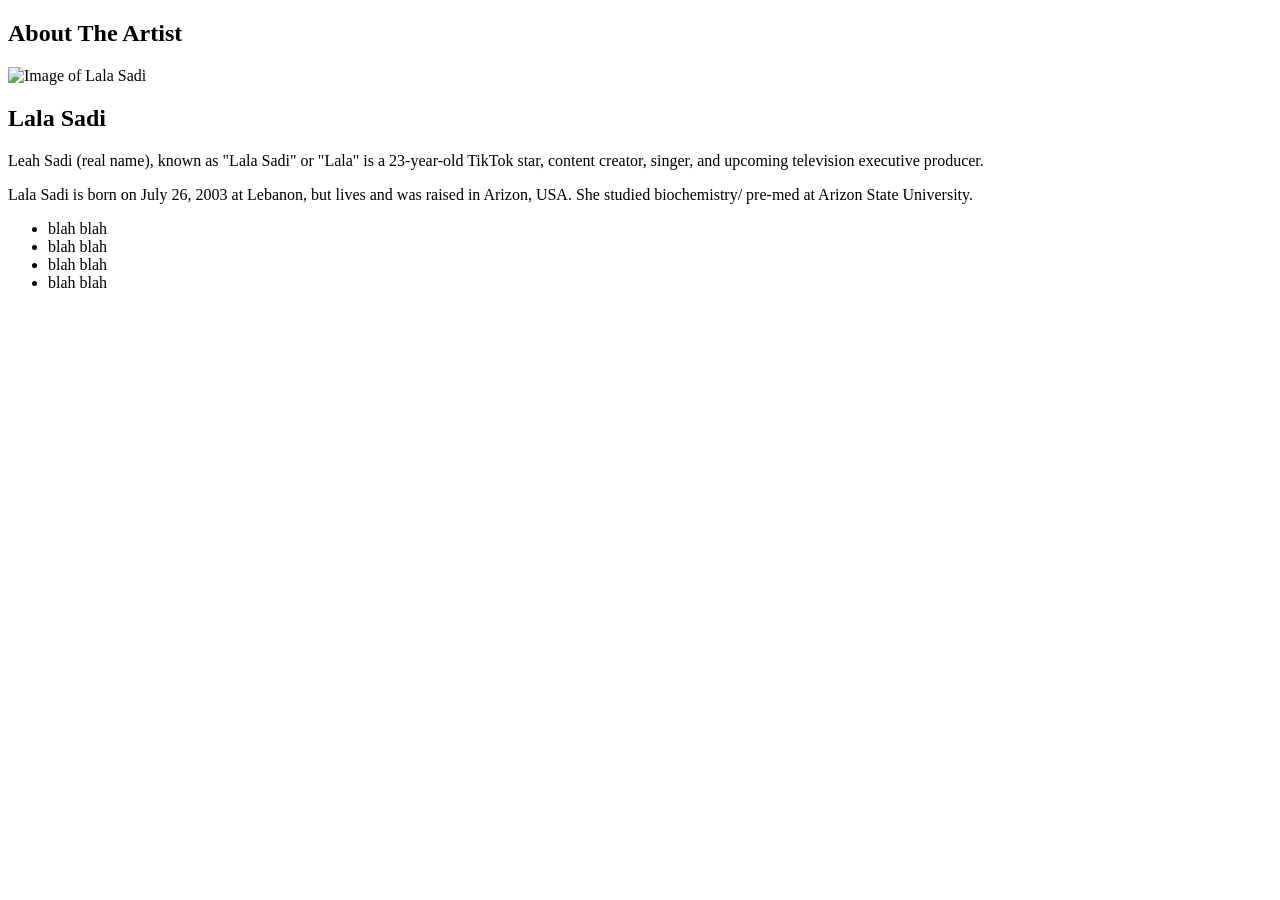
==== DIBDIB Wireframe/index.html @ b2375056 "Add files via upload" ====
<!DOCTYPE html>
<html lang="en">

<head>
    <meta charset="UTF-8">
    <meta name="viewport" content="width=device-width, initial-scale=1.0">
    <title>DIBDIB Wireframe</title>
    <link rel="stylesheet" href="style.css">
</head>

<body>
    <article class="card">
        <div class="cover">
            <h1>About The Artist</h1>
        </div>
        <img src="http://encrypted-tbn0.gstatic.com/images?q=tbn:ANd9GcQJ2iNrMkQKfmOS0ZQY5s1VMKMvmSIEHA1CoNfXANzhSQ&s=10"
            alt="Image of Lala Sadi">

        <div>
            <h2>Lala Sadi</h2>
            <p class="subtitle">
                Leah Sadi (real name), known as "Lala Sadi" or "Lala" is a 23-year-old TikTok star, content creator,
                singer, and upcoming television executive producer.
            </p>
            <p>Lala Sadi is born on July 26, 2003 at Lebanon, but lives and was raised in Arizon, USA. She studied
                biochemistry/ pre-med at Arizon State University.
            </p>

            <ul>
                <li>blah blah</li>
                <li>blah blah</li>
                <li>blah blah</li>
                <li>blah blah</li>
            </ul>
        </div>
    </article>

</body>

</html>
---- DIBDIB Wireframe/style.css ----
.cover {
    background-image:
     url(https://variety.com/2026/tv/news/lala-sadii-disney-channel-show-1236829199/);
}
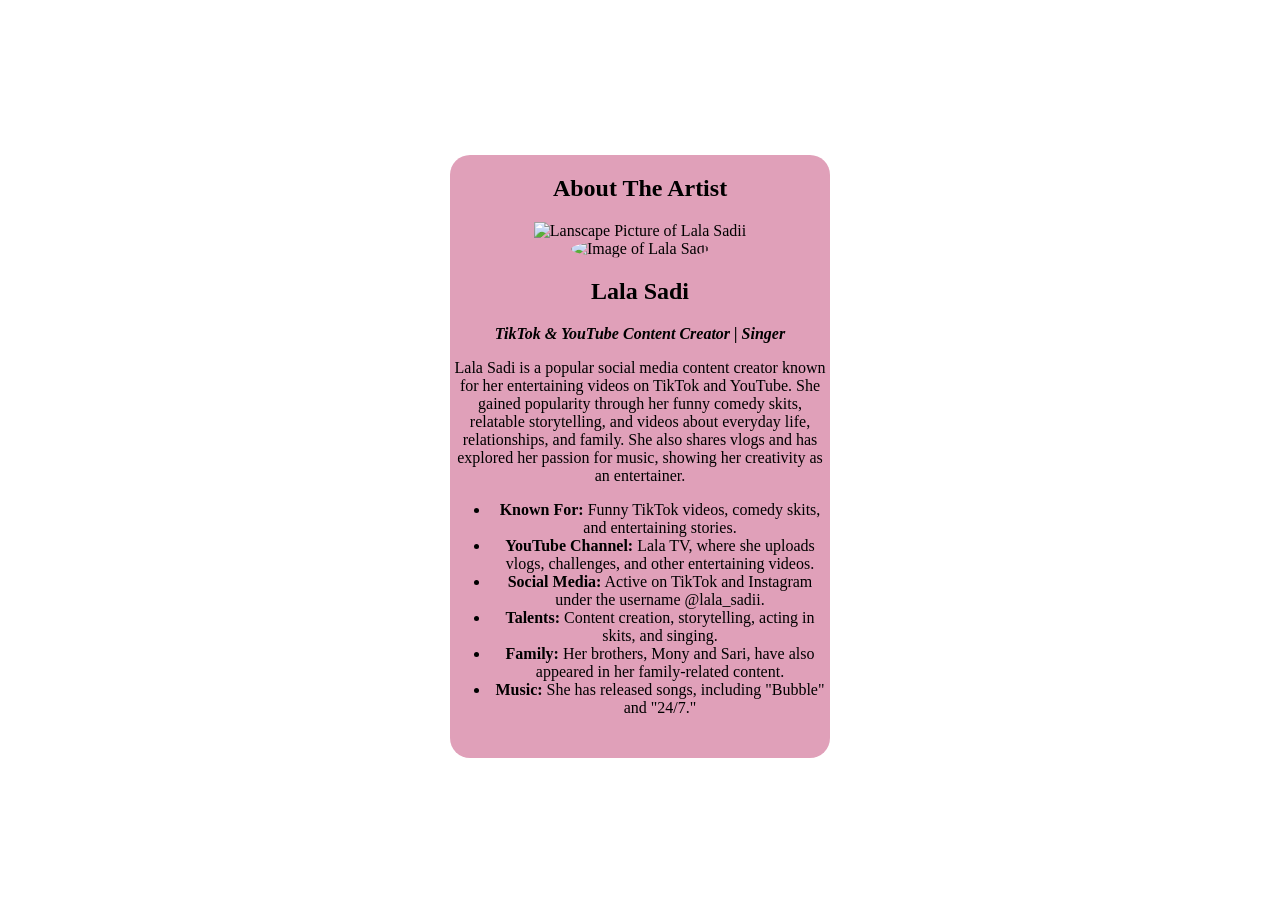
==== commit 04652746: "Add files via upload" ====
--- a/DIBDIB Wireframe/index.html
+++ b/DIBDIB Wireframe/index.html
@@ -11,26 +11,36 @@
 <body>
     <article class="card">
         <div class="cover">
+
+        <!--Cover Photo of artist-->
             <h1>About The Artist</h1>
+            <img src="https://i.pinimg.com/1200x/a1/88/7e/a1887e3b7eb34ca1cf426a8d4f020640.jpg"
+                alt="Lanscape Picture of Lala Sadii" height="200px">
         </div>
-        <img src="http://encrypted-tbn0.gstatic.com/images?q=tbn:ANd9GcQJ2iNrMkQKfmOS0ZQY5s1VMKMvmSIEHA1CoNfXANzhSQ&s=10"
-            alt="Image of Lala Sadi">
 
-        <div>
+        <!--Profile Picture-->
+        <img src="https://i.pinimg.com/736x/5b/a5/dc/5ba5dc026c3168d0ed87be1ec061e82b.jpg" alt="Image of Lala Sadi"
+            height="200px" class="pp">
+
+        <div class="details">
             <h2>Lala Sadi</h2>
             <p class="subtitle">
-                Leah Sadi (real name), known as "Lala Sadi" or "Lala" is a 23-year-old TikTok star, content creator,
-                singer, and upcoming television executive producer.
+                <b>TikTok & YouTube Content Creator | Singer</b>
             </p>
-            <p>Lala Sadi is born on July 26, 2003 at Lebanon, but lives and was raised in Arizon, USA. She studied
-                biochemistry/ pre-med at Arizon State University.
+            <p>Lala Sadi is a popular social media content creator known for her entertaining videos on TikTok and
+                YouTube. She gained popularity through her funny comedy skits, relatable storytelling, and videos about
+                everyday life, relationships, and family. She also shares vlogs and has explored her passion for music,
+                showing her creativity as an entertainer.
             </p>
 
             <ul>
-                <li>blah blah</li>
-                <li>blah blah</li>
-                <li>blah blah</li>
-                <li>blah blah</li>
+                <li><b>Known For:</b> Funny TikTok videos, comedy skits, and entertaining stories.</li>
+                <li><b>YouTube Channel:</b> Lala TV, where she uploads vlogs, challenges, and other entertaining videos.
+                </li>
+                <li><b>Social Media:</b> Active on TikTok and Instagram under the username @lala_sadii.</li>
+                <li><b>Talents:</b> Content creation, storytelling, acting in skits, and singing.</li>
+                <li><b>Family:</b> Her brothers, Mony and Sari, have also appeared in her family-related content.</li>
+                <li><b>Music:</b> She has released songs, including "Bubble" and "24/7."</li>
             </ul>
         </div>
     </article>
--- a/DIBDIB Wireframe/style.css
+++ b/DIBDIB Wireframe/style.css
@@ -1,4 +1,34 @@
-.cover {
-    background-image:
-     url(https://variety.com/2026/tv/news/lala-sadii-disney-channel-show-1236829199/);
-}+.card{
+    width: 100%;
+    max-width:380px;
+    margin: 5px;
+    border-radius: 20px;
+    overflow: hidden;
+    text-align: center;
+    padding-bottom: 25px;
+    background-color: rgb(224, 160, 185);
+}
+
+.pp{
+   border-radius: 50%; 
+   margin: 0%;
+}
+
+.details{
+    text-align: center;
+}
+
+
+body {
+    margin: 0;
+    padding: 150px;
+    display: flex;
+    justify-content: center;
+    background-image: url(https://i.pinimg.com/1200x/a1/f2/2c/a1f22cccd8ec8f98f6e0856430b2c80d.jpg);
+    background-repeat: no-repeat;
+    background-size: cover;
+}   
+
+.subtitle {
+    font-style: italic;
+}
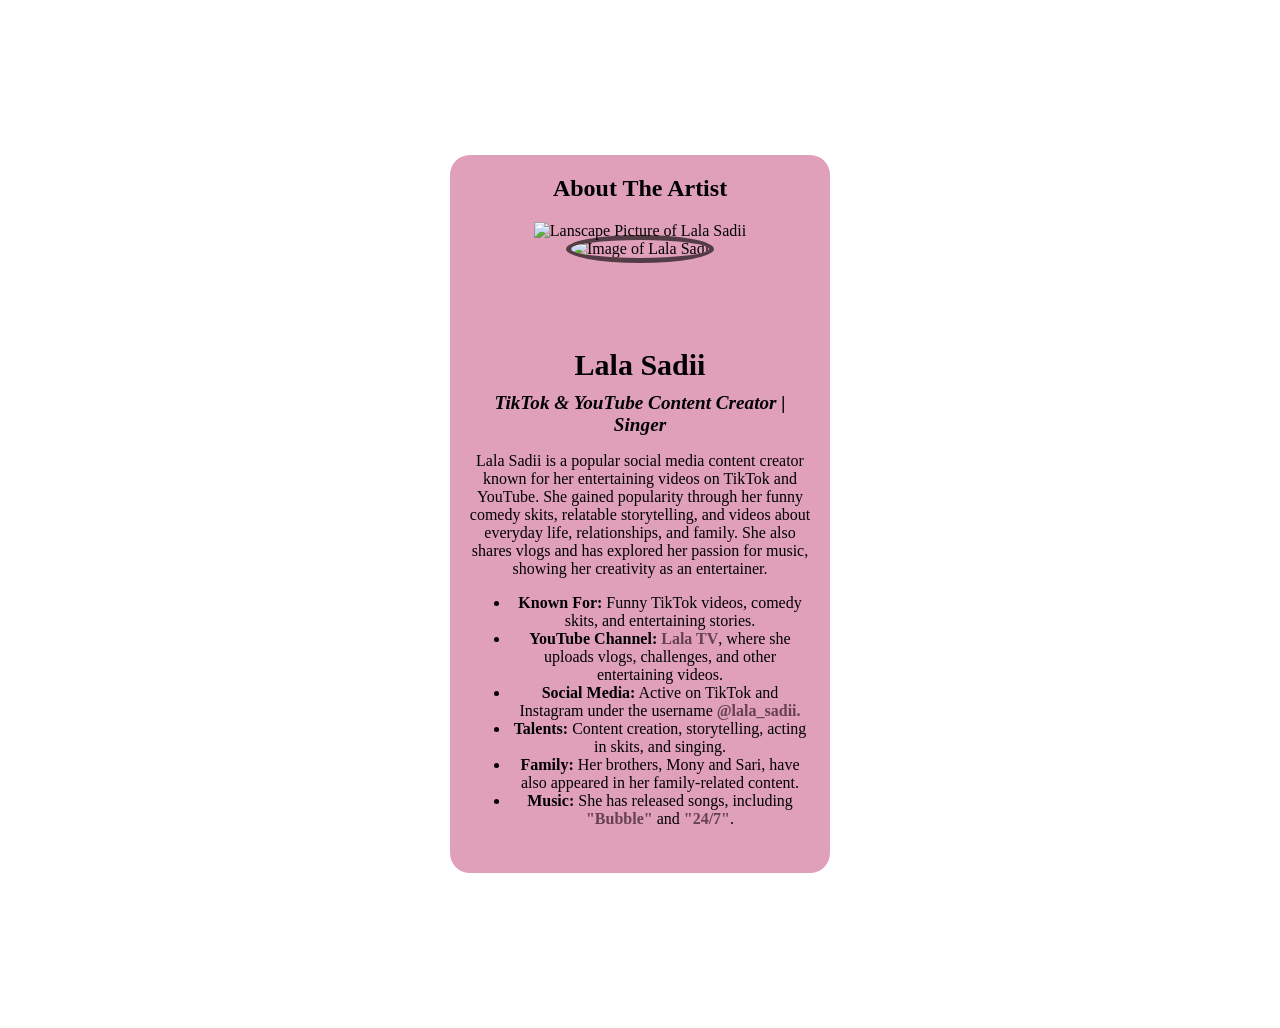
==== commit 4ef2795e: "Add files via upload" ====
--- a/DIBDIB Wireframe/index.html
+++ b/DIBDIB Wireframe/index.html
@@ -12,7 +12,7 @@
     <article class="card">
         <div class="cover">
 
-        <!--Cover Photo of artist-->
+            <!--Cover Photo of artist-->
             <h1>About The Artist</h1>
             <img src="https://i.pinimg.com/1200x/a1/88/7e/a1887e3b7eb34ca1cf426a8d4f020640.jpg"
                 alt="Lanscape Picture of Lala Sadii" height="200px">
@@ -20,27 +20,36 @@
 
         <!--Profile Picture-->
         <img src="https://i.pinimg.com/736x/5b/a5/dc/5ba5dc026c3168d0ed87be1ec061e82b.jpg" alt="Image of Lala Sadi"
-            height="200px" class="pp">
+            height="150px" class="pp">
 
         <div class="details">
-            <h2>Lala Sadi</h2>
+            <h2>Lala Sadii</h2>
             <p class="subtitle">
                 <b>TikTok & YouTube Content Creator | Singer</b>
             </p>
-            <p>Lala Sadi is a popular social media content creator known for her entertaining videos on TikTok and
+            <p class="description">Lala Sadii is a popular social media content creator known for her entertaining videos
+                on TikTok and
                 YouTube. She gained popularity through her funny comedy skits, relatable storytelling, and videos about
                 everyday life, relationships, and family. She also shares vlogs and has explored her passion for music,
                 showing her creativity as an entertainer.
             </p>
 
-            <ul>
+            <ul class="bullets">
                 <li><b>Known For:</b> Funny TikTok videos, comedy skits, and entertaining stories.</li>
-                <li><b>YouTube Channel:</b> Lala TV, where she uploads vlogs, challenges, and other entertaining videos.
+                <li><b>YouTube Channel:</b> <a href="https://www.youtube.com/channel/UC34Rt4YFAwwOz-7oXJ07Z8w" title="Lala Sadii Youtube Channel" target="_blank">Lala
+                        TV</a>, where she uploads vlogs, challenges, and other entertaining videos.
                 </li>
-                <li><b>Social Media:</b> Active on TikTok and Instagram under the username @lala_sadii.</li>
+                <li><b>Social Media:</b> Active on TikTok and Instagram under the username
+                    <a href="https://www.instagram.com/lala_sadii/?hl=en" title="Official Lala Sadii Instagram Account" target="_blank">@lala_sadii.</a>
+                </li>
                 <li><b>Talents:</b> Content creation, storytelling, acting in skits, and singing.</li>
                 <li><b>Family:</b> Her brothers, Mony and Sari, have also appeared in her family-related content.</li>
-                <li><b>Music:</b> She has released songs, including "Bubble" and "24/7."</li>
+                <li><b>Music:</b> She has released songs, including
+                    <a
+                        href="https://www.google.com/search?q=lala+sadii+buble+mv+youtube+channel&sca_esv=a42a20dbe0a45f74&rlz=1C1YTUH_enPH1240&biw=891&bih=896&sxsrf=AKL5yDjZFdboK2Zzr0QFow-denX8oj5sGA%3A1794377089590&ei=gQX0aoDBI_23hvcPs4yLkAY&oq=lala+sadii+buble+mv&gs_lp=[base64]&sclient=gws-wiz-serp#fpstate=ive&vld=cid:5248169a,vid:Yk9EZxdjejI,st:0" title="Bubble Music Video" target="_blank">"Bubble"</a>
+                    and <a
+                        href="https://www.google.com/search?q=lala+sadii+24%2F7+mv+youtube+channel&sca_esv=a42a20dbe0a45f74&rlz=1C1YTUH_enPH1240&biw=891&bih=896&sxsrf=AKL5yDiw_8z6gTnA1tzO1yFRuIpoK1Wa4A%3A1794377213066&ei=_QX0apTBA7ydhvcP3cjMoAk&uact=5&oq=lala+sadii+24%2F7+mv+youtube+channel&gs_lp=[base64]&sclient=gws-wiz-serp#fpstate=ive&vld=cid:c8ecb9fd,vid:TD09W8Ctpxc,st:0" title="24/7 Music Video" target="_blank">"24/7"</a>.
+                </li>
             </ul>
         </div>
     </article>
--- a/DIBDIB Wireframe/style.css
+++ b/DIBDIB Wireframe/style.css
@@ -9,26 +9,47 @@
     background-color: rgb(224, 160, 185);
 }
 
+h2{
+    margin: 5px;
+    padding-top: 70px;
+    font-size: 30px;
+}
+
 .pp{
+   border: rgba(0, 0, 0, 0.623) solid 5px;
    border-radius: 50%; 
-   margin: 0%;
+   margin: -60px;
+   padding: 0px;
+}
+
+.subtitle {
+    margin: 10px;
+    font-style: italic;
+    font-size: larger;
 }
 
 .details{
     text-align: center;
+    margin: 5px;
+    padding: 10px;
 }
-
 
 body {
     margin: 0;
     padding: 150px;
     display: flex;
     justify-content: center;
-    background-image: url(https://i.pinimg.com/1200x/a1/f2/2c/a1f22cccd8ec8f98f6e0856430b2c80d.jpg);
+    background-image: url(https://i.pinimg.com/236x/95/4f/5c/954f5c392ba7b31ada78bbb747576309.jpg);
     background-repeat: no-repeat;
     background-size: cover;
 }   
 
-.subtitle {
-    font-style: italic;
+.bullets{
+    margin: 5px;
 }
+
+a {
+    font-weight: 800;
+    color: rgb(102, 65, 78);
+    text-decoration: none;
+}
